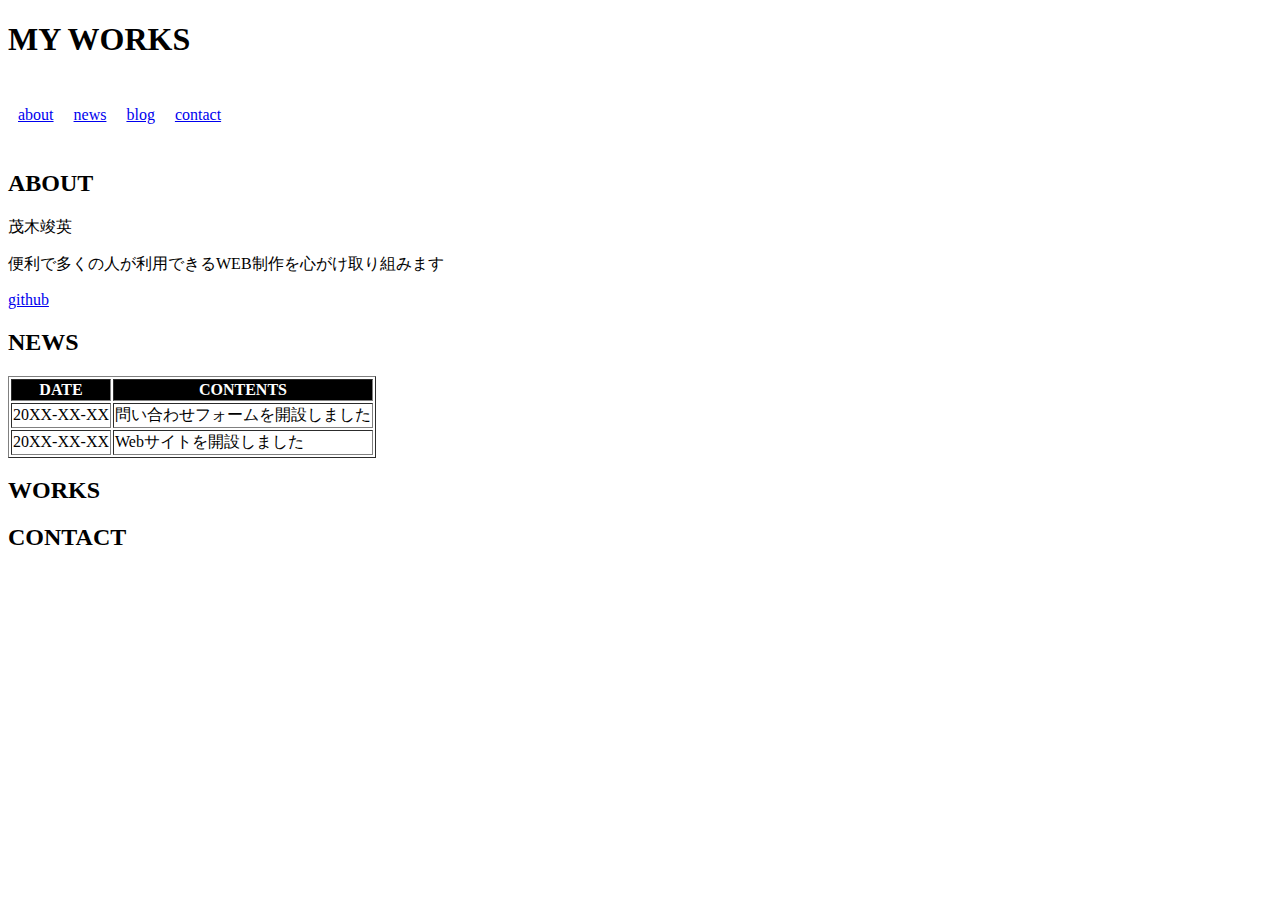
==== myworks/index.html @ 4b900dd5 "フロントエンド最終課題の作業を開始 各フォルダを作成後、htmlで土台を記述" ====
<!DOCTYPE html>
<html lang="ja">
  <head>
    <meta charset="UTF-8" />
    <title>タイトル</title>
    <link rel="stylesheet" href="css/style.css" />
  </head>

  <body>
    <main>
      <div id="content">
        <header id="header">
          <h1>MY WORKS</h1>
          <nav id="menu">
            <a href="index.html#about"><p>about</p></a>
            <a href="index.html#news"><p>news</p></a>
            <a href="index.html#blog"><p>blog</p></a>
            <a href="index.html#contact"><p>contact</p></a>
          </nav>
        </header>
        <section id="about">
          <h2>ABOUT</h2>
          <p>茂木竣英</p>
          <p>便利で多くの人が利用できるWEB制作を心がけ取り組みます</p>
          <a href="https://github.com/MogiShunei">github</a>
        </section>
        <section id="news">
          <h2>NEWS</h2>
          <table border="1">
            <tr>
              <th>DATE</th>
              <th>CONTENTS</th>
            </tr>
            <tr>
              <td>20XX-XX-XX</td>
              <td>問い合わせフォームを開設しました</td>
            </tr>
            <tr>
              <td>20XX-XX-XX</td>
              <td>Webサイトを開設しました</td>
            </tr>
          </table>
        </section>
        <section id="works">
          <h2>WORKS</h2>
        </section>
        <section id="contact">
          <h2>CONTACT</h2>
        </section>
      </div>
    </main>
  </body>
  <footer></footer>
</html>
---- myworks/css/style.css ----
nav{
    display: flex;
    flex-wrap: wrap;
}
nav p{
    padding: 10px;
}
th{
    color: white;
    background-color: black;
}
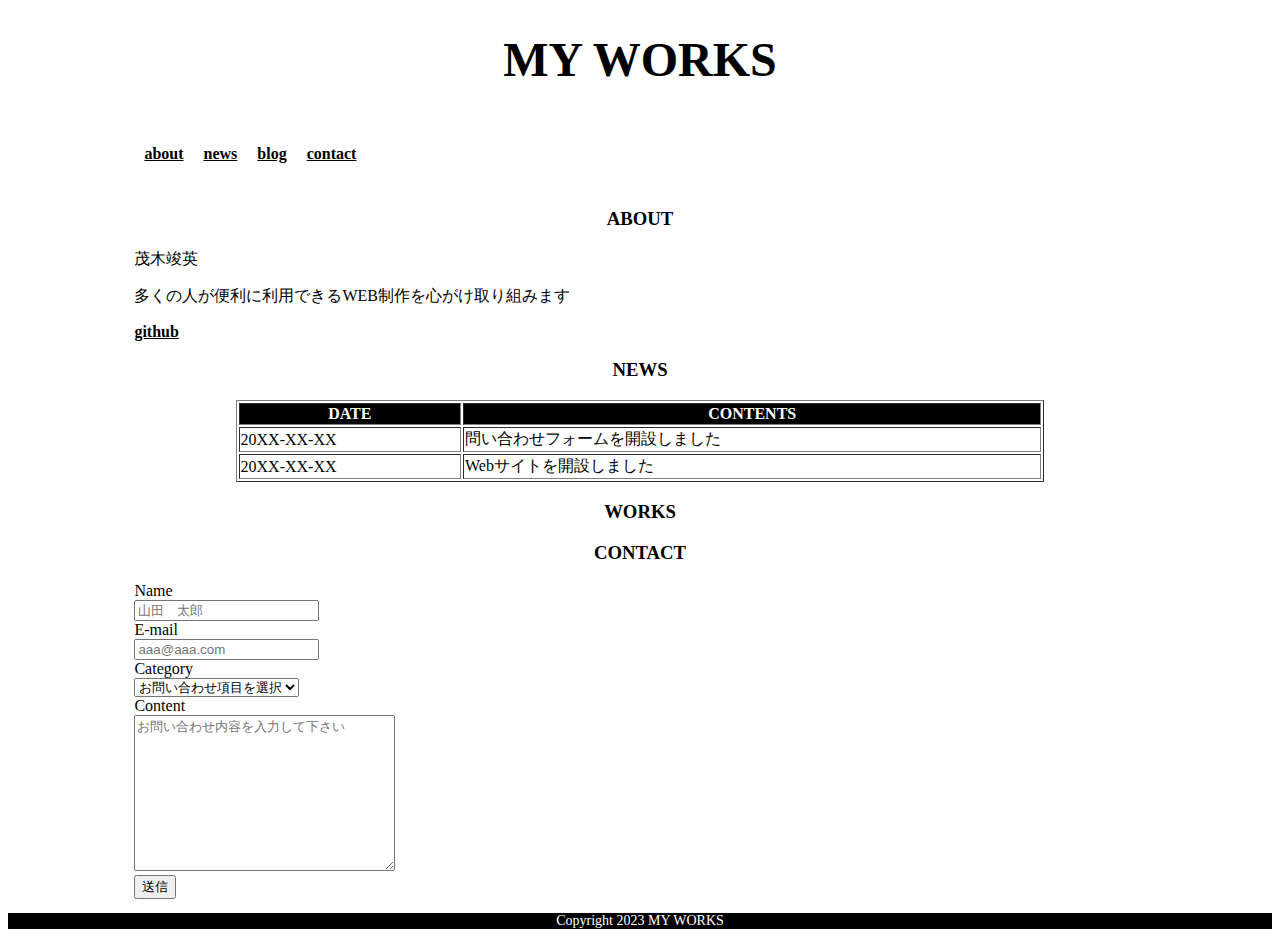
==== commit 2fd05fa4: "myworks更新 フォームの追加・マージンの調整" ====
--- a/myworks/index.html
+++ b/myworks/index.html
@@ -19,14 +19,14 @@
           </nav>
         </header>
         <section id="about">
-          <h2>ABOUT</h2>
+          <h3>ABOUT</h3>
           <p>茂木竣英</p>
-          <p>便利で多くの人が利用できるWEB制作を心がけ取り組みます</p>
+          <p>多くの人が便利に利用できるWEB制作を心がけ取り組みます</p>
           <a href="https://github.com/MogiShunei">github</a>
         </section>
         <section id="news">
-          <h2>NEWS</h2>
-          <table border="1">
+          <h3>NEWS</h3>
+          <table border="1" id="table">
             <tr>
               <th>DATE</th>
               <th>CONTENTS</th>
@@ -42,13 +42,63 @@
           </table>
         </section>
         <section id="works">
-          <h2>WORKS</h2>
+          <h3>WORKS</h3>
         </section>
+        <h3>CONTACT</h3>
         <section id="contact">
-          <h2>CONTACT</h2>
+          <form action="" method="post">
+            <div>
+              <label for="name">Name</label>
+              <br>
+              <input
+                id="name"
+                type="text"
+                name="name"
+                placeholder="山田　太郎"
+                required
+              />
+            </div>
+            <div>
+              <label for="mail">E-mail</label>
+              <br>
+              <input
+                id="mail"
+                type="email"
+                name="email"
+                placeholder="aaa@aaa.com"
+                required
+              />
+            </div>
+            <div>
+              <label for="category">Category</label>
+              <br>
+              <select id="category" name="category">
+                <option value="">お問い合わせ項目を選択</option>
+                <option value="schedule">スケジュールについて</option>
+                <option value="question">作品への質問</option>
+                <option value="other">その他</option>
+              </select>
+            </div>
+            <div>
+              <label for="comment">Content</label>
+              <br>
+              <textarea
+                id="comment"
+                rows="10"
+                cols="30"
+                placeholder="お問い合わせ内容を入力して下さい"
+                required
+              ></textarea>
+            </div>
+            <div>
+              <button type="button" class="btn btn-dark" id="submit">送信</button>
+            </div>
+          </form>
         </section>
       </div>
     </main>
   </body>
-  <footer></footer>
+  <footer id="footer">
+    <p>Copyright 2023 MY WORKS</p>
+  </footer>
 </html>
--- a/myworks/css/style.css
+++ b/myworks/css/style.css
@@ -1,3 +1,14 @@
+h1{
+    font-size:  48px;
+    font-family: serif;
+}
+a{
+    font-weight: bold;
+    color: #000;
+}
+h1,h2,h3{
+    text-align: center;
+}
 nav{
     display: flex;
     flex-wrap: wrap;
@@ -8,4 +19,14 @@
 th{
     color: white;
     background-color: black;
+}
+#content, #table{
+    width: 80%;
+    margin: auto;
+}
+footer{
+    text-align: center;
+    font-size: 14px;
+    color:white;
+    background-color: black;
 }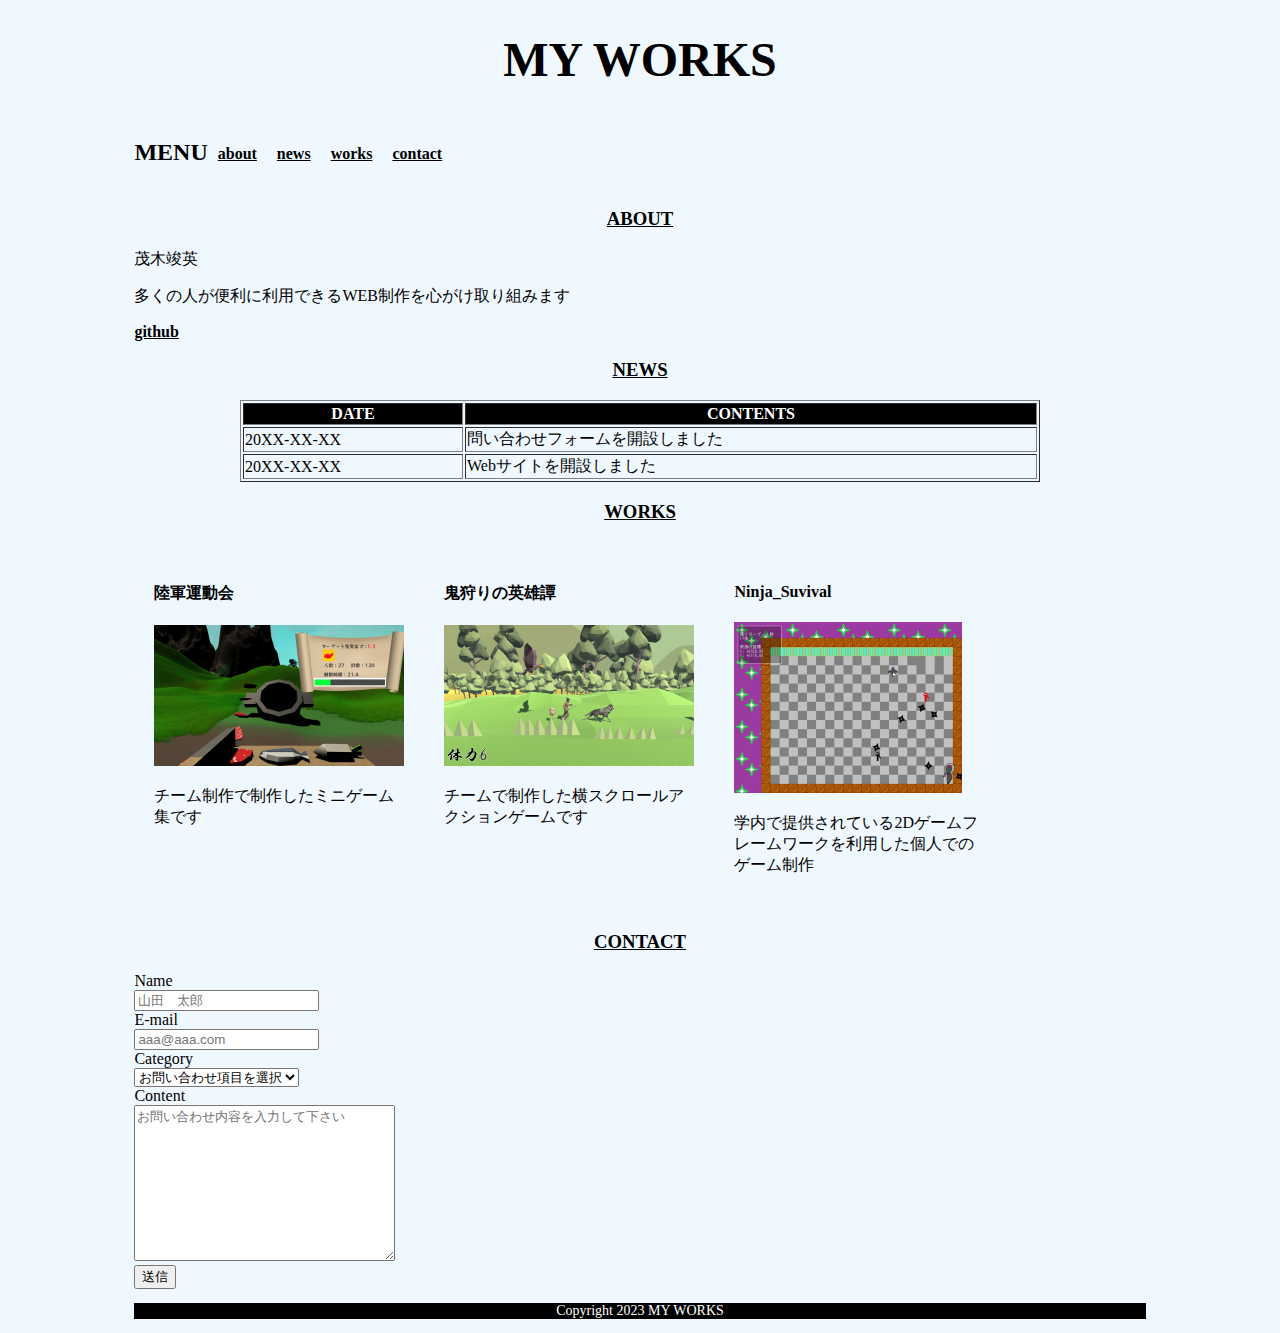
==== commit 23c0ddd5: "myworksの完成・提出" ====
--- a/myworks/index.html
+++ b/myworks/index.html
@@ -7,24 +7,29 @@
   </head>
 
   <body>
-    <main>
       <div id="content">
         <header id="header">
           <h1>MY WORKS</h1>
+          <div id="humb-open" class="sp-icon"><img src="img/humb-open.png" alt="ハンバーガーメニューを開くアイコン"></div>
           <nav id="menu">
+            <div id="humb-close" class="sp-icon">
+                <img src="img/humb-close.png" alt="クローズアイコン">
+            </div>
+            <h2>MENU</h2>
             <a href="index.html#about"><p>about</p></a>
             <a href="index.html#news"><p>news</p></a>
-            <a href="index.html#blog"><p>blog</p></a>
+            <a href="index.html#works"><p>works</p></a>
             <a href="index.html#contact"><p>contact</p></a>
           </nav>
         </header>
-        <section id="about">
+        <main>
+          <section id="about">
           <h3>ABOUT</h3>
           <p>茂木竣英</p>
           <p>多くの人が便利に利用できるWEB制作を心がけ取り組みます</p>
           <a href="https://github.com/MogiShunei">github</a>
-        </section>
-        <section id="news">
+          </section>
+          <section id="news">
           <h3>NEWS</h3>
           <table border="1" id="table">
             <tr>
@@ -40,16 +45,35 @@
               <td>Webサイトを開設しました</td>
             </tr>
           </table>
-        </section>
-        <section id="works">
+          </section>
+          <section id="works">
           <h3>WORKS</h3>
-        </section>
-        <h3>CONTACT</h3>
-        <section id="contact">
+          <div class="works-list">
+            <div class="works-item">
+              <h4>陸軍運動会</h4>
+              <img src="img/works1.png" alt="陸軍運動会イメージ画像" />
+              <p>チーム制作で制作したミニゲーム集です</p>
+            </div>
+            <div class="works-item">
+              <h4>鬼狩りの英雄譚</h4>
+              <img src="img/works2.png" alt="鬼狩りの英雄譚イメージ画像" />
+              <p>チームで制作した横スクロールアクションゲームです</p>
+            </div>
+            <div class="works-item">
+              <h4>Ninja_Suvival</h4>
+              <img src="img/works3.png" alt="Ninja_Suvivalイメージ画像" />
+              <p>
+                学内で提供されている2Dゲームフレームワークを利用した個人でのゲーム制作
+              </p>
+            </div>
+          </div>
+          </section>
+          <section id="contact">
+          <h3>CONTACT</h3>
           <form action="" method="post">
             <div>
               <label for="name">Name</label>
-              <br>
+              <br />
               <input
                 id="name"
                 type="text"
@@ -60,7 +84,7 @@
             </div>
             <div>
               <label for="mail">E-mail</label>
-              <br>
+              <br />
               <input
                 id="mail"
                 type="email"
@@ -71,7 +95,7 @@
             </div>
             <div>
               <label for="category">Category</label>
-              <br>
+              <br />
               <select id="category" name="category">
                 <option value="">お問い合わせ項目を選択</option>
                 <option value="schedule">スケジュールについて</option>
@@ -81,7 +105,7 @@
             </div>
             <div>
               <label for="comment">Content</label>
-              <br>
+              <br />
               <textarea
                 id="comment"
                 rows="10"
@@ -91,14 +115,16 @@
               ></textarea>
             </div>
             <div>
-              <button type="button" class="btn btn-dark" id="submit">送信</button>
+              <button type="button" class="btn btn-dark" id="submit">
+                送信
+              </button>
             </div>
           </form>
-        </section>
-      </div>
-    </main>
+          </section>
+        </main>
+      <footer id="footer">
+        <p>Copyright 2023 MY WORKS</p>
+      </footer>
+      <script src="js/main.js"></script>
   </body>
-  <footer id="footer">
-    <p>Copyright 2023 MY WORKS</p>
-  </footer>
 </html>
--- a/myworks/css/style.css
+++ b/myworks/css/style.css
@@ -1,3 +1,6 @@
+html{
+    background-color: aliceblue;
+}
 h1{
     font-size:  48px;
     font-family: serif;
@@ -9,6 +12,9 @@
 h1,h2,h3{
     text-align: center;
 }
+h3{
+    text-decoration-line: underline;
+}
 nav{
     display: flex;
     flex-wrap: wrap;
@@ -16,17 +22,68 @@
 nav p{
     padding: 10px;
 }
+table{
+    width: 100%;
+    max-width: 800px;
+    margin: auto;
+}
 th{
     color: white;
     background-color: black;
 }
-#content, #table{
-    width: 80%;
-    margin: auto;
+#content {
+	width:80%;
+	margin:auto;
 }
 footer{
     text-align: center;
     font-size: 14px;
     color:white;
     background-color: black;
+}
+.works-list{
+    display: flex;
+    flex-wrap: wrap;
+}
+.works-item{
+    margin: 10px;
+    padding: 10px;
+    width: 250px;
+}
+.works-item img{
+    
+}
+nav {
+	display: flex;
+	flex-wrap: wrap;
+}
+nav p{
+	padding:10px;
+}
+@media screen and (max-width: 600px) {
+    main,.works-item{
+        width: 90%;
+    }
+}
+.sp-icon{
+    display: none;
+    position:fixed;
+    top: 5px;
+    left: 5px;
+}
+@media screen and (max-width : 600px){
+	#humb-open {
+		display: block;
+	}
+
+	#menu {
+		display: none;
+		position:fixed;
+		top: 0px;
+		left: 0px;
+		width:50%;
+		height:100%;
+		background-color: skyblue;
+		z-index:1;
+	}
 }